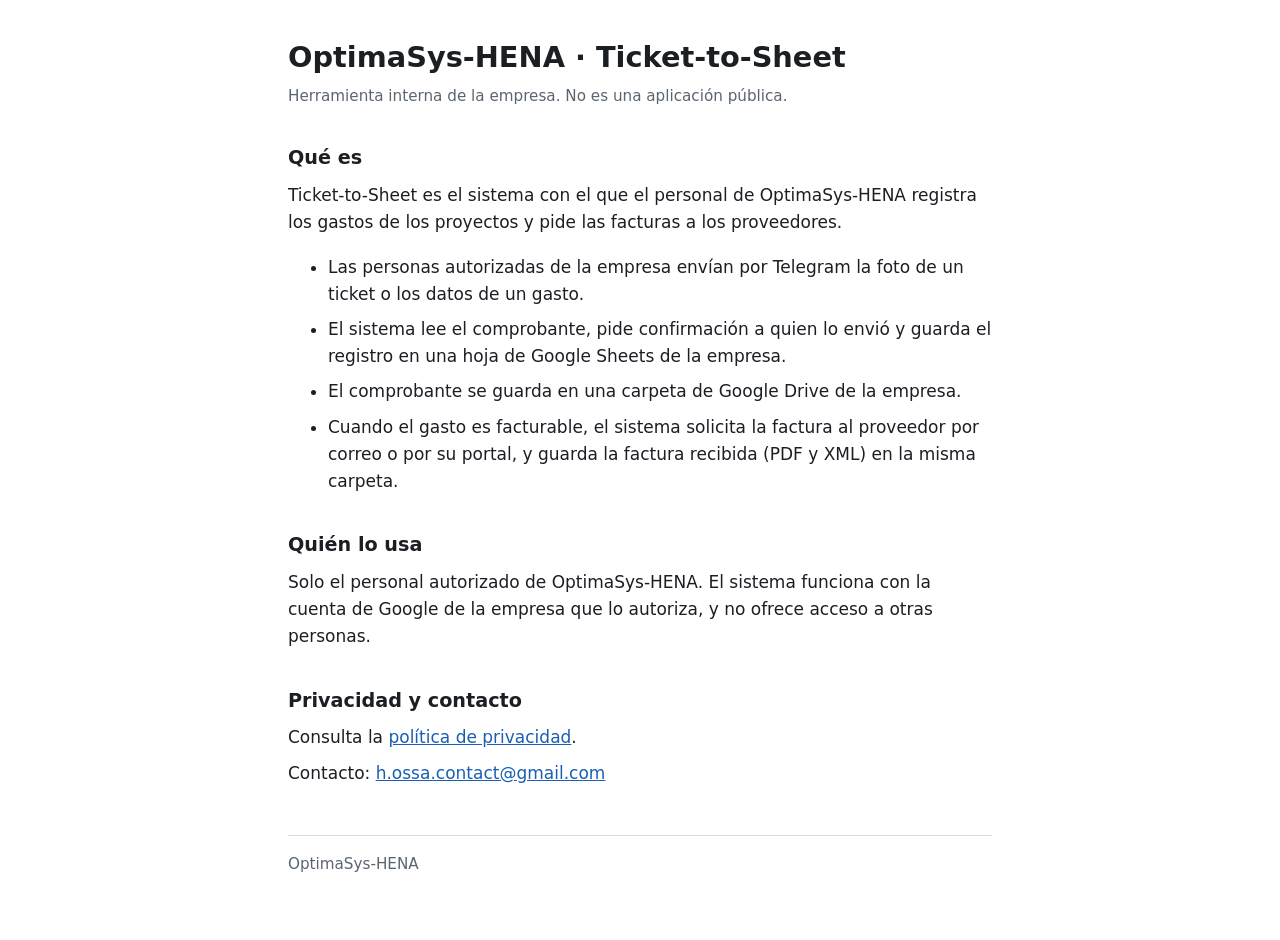
==== index.html @ cdfd2500 "Add files via upload" ====
<!doctype html>
<html lang="es">
<head>
<meta charset="utf-8">
<meta name="viewport" content="width=device-width, initial-scale=1">
<title>OptimaSys-HENA · Ticket-to-Sheet</title>
<meta name="description" content="Herramienta interna de OptimaSys-HENA para registrar gastos con comprobante y solicitar facturas a proveedores.">
<link rel="stylesheet" href="estilo.css">
</head>
<body>
<main>
  <h1>OptimaSys-HENA · Ticket-to-Sheet</h1>
  <p class="suave">Herramienta interna de la empresa. No es una aplicación pública.</p>

  <h2>Qué es</h2>
  <p>Ticket-to-Sheet es el sistema con el que el personal de OptimaSys-HENA registra los gastos de los proyectos y pide las facturas a los proveedores.</p>
  <ul>
    <li>Las personas autorizadas de la empresa envían por Telegram la foto de un ticket o los datos de un gasto.</li>
    <li>El sistema lee el comprobante, pide confirmación a quien lo envió y guarda el registro en una hoja de Google Sheets de la empresa.</li>
    <li>El comprobante se guarda en una carpeta de Google Drive de la empresa.</li>
    <li>Cuando el gasto es facturable, el sistema solicita la factura al proveedor por correo o por su portal, y guarda la factura recibida (PDF y XML) en la misma carpeta.</li>
  </ul>

  <h2>Quién lo usa</h2>
  <p>Solo el personal autorizado de OptimaSys-HENA. El sistema funciona con la cuenta de Google de la empresa que lo autoriza, y no ofrece acceso a otras personas.</p>

  <h2>Privacidad y contacto</h2>
  <p>Consulta la <a href="privacidad.html">política de privacidad</a>.</p>
  <p>Contacto: <a href="mailto:h.ossa.contact@gmail.com">h.ossa.contact@gmail.com</a></p>

  <footer class="suave">OptimaSys-HENA</footer>
</main>
</body>
</html>
---- estilo.css ----
:root { color-scheme: light dark; --fondo: #ffffff; --texto: #1b1f24; --suave: #5b6570; --linea: #d7dde3; --acento: #1a5fb4; }
@media (prefers-color-scheme: dark) { :root { --fondo: #14181d; --texto: #e8ecf0; --suave: #9aa5b1; --linea: #2c343d; --acento: #7db2f5; } }
* { box-sizing: border-box; }
body { margin: 0; background: var(--fondo); color: var(--texto); font: 17px/1.6 system-ui, -apple-system, "Segoe UI", Roboto, sans-serif; }
main { max-width: 46rem; margin: 0 auto; padding: 2.5rem 1rem 4rem; }
h1 { font-size: 1.8rem; line-height: 1.25; margin: 0 0 .5rem; }
h2 { font-size: 1.2rem; margin: 2.2rem 0 .5rem; }
p, li { margin: .5rem 0; }
a { color: var(--acento); }
.suave { color: var(--suave); font-size: .95rem; }
table { width: 100%; border-collapse: collapse; margin: 1rem 0; font-size: .95rem; }
th, td { text-align: left; vertical-align: top; padding: .6rem .5rem; border-bottom: 1px solid var(--linea); }
code { font-size: .9em; }
footer { margin-top: 3rem; padding-top: 1rem; border-top: 1px solid var(--linea); }
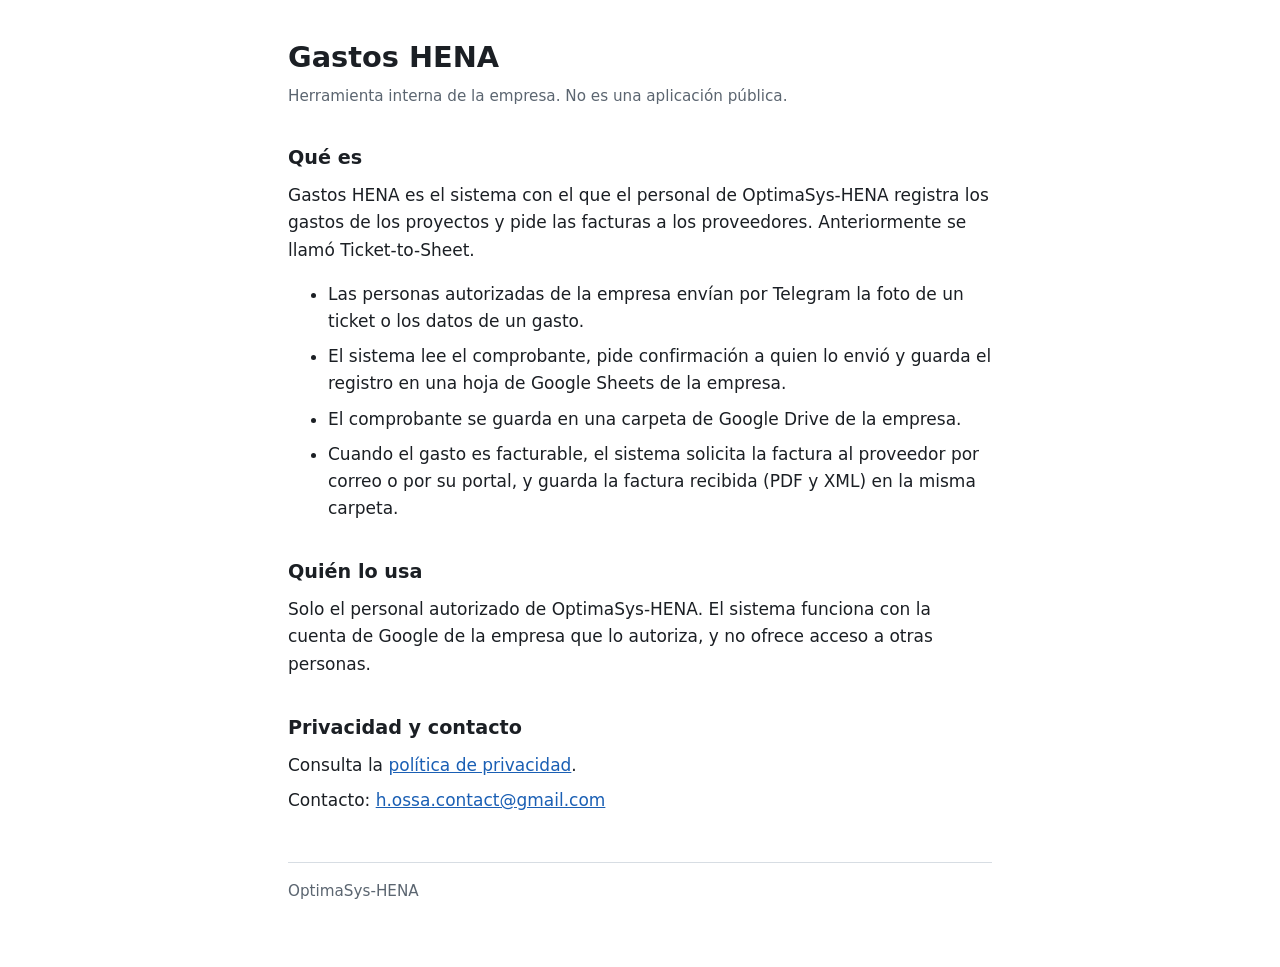
==== commit 6fe11f0e: "Rename public app to Gastos HENA" ====
--- a/index.html
+++ b/index.html
@@ -3,17 +3,17 @@
 <head>
 <meta charset="utf-8">
 <meta name="viewport" content="width=device-width, initial-scale=1">
-<title>OptimaSys-HENA · Ticket-to-Sheet</title>
+<title>Gastos HENA · OptimaSys-HENA</title>
 <meta name="description" content="Herramienta interna de OptimaSys-HENA para registrar gastos con comprobante y solicitar facturas a proveedores.">
 <link rel="stylesheet" href="estilo.css">
 </head>
 <body>
 <main>
-  <h1>OptimaSys-HENA · Ticket-to-Sheet</h1>
+  <h1>Gastos HENA</h1>
   <p class="suave">Herramienta interna de la empresa. No es una aplicación pública.</p>
 
   <h2>Qué es</h2>
-  <p>Ticket-to-Sheet es el sistema con el que el personal de OptimaSys-HENA registra los gastos de los proyectos y pide las facturas a los proveedores.</p>
+  <p>Gastos HENA es el sistema con el que el personal de OptimaSys-HENA registra los gastos de los proyectos y pide las facturas a los proveedores. Anteriormente se llamó Ticket-to-Sheet.</p>
   <ul>
     <li>Las personas autorizadas de la empresa envían por Telegram la foto de un ticket o los datos de un gasto.</li>
     <li>El sistema lee el comprobante, pide confirmación a quien lo envió y guarda el registro en una hoja de Google Sheets de la empresa.</li>
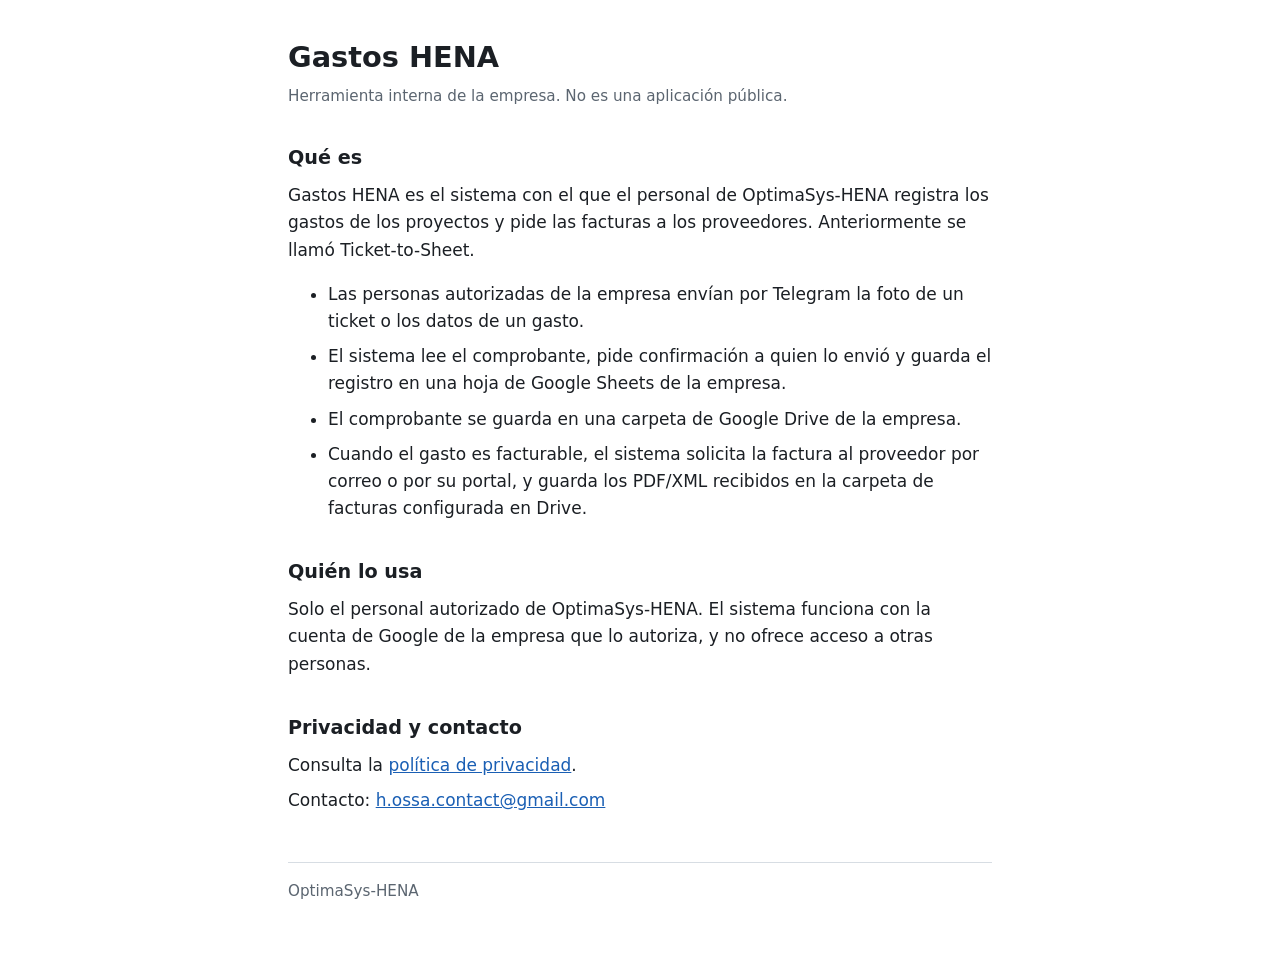
==== commit e8a0e474: "Clarify invoice storage folder" ====
--- a/index.html
+++ b/index.html
@@ -18,7 +18,7 @@
     <li>Las personas autorizadas de la empresa envían por Telegram la foto de un ticket o los datos de un gasto.</li>
     <li>El sistema lee el comprobante, pide confirmación a quien lo envió y guarda el registro en una hoja de Google Sheets de la empresa.</li>
     <li>El comprobante se guarda en una carpeta de Google Drive de la empresa.</li>
-    <li>Cuando el gasto es facturable, el sistema solicita la factura al proveedor por correo o por su portal, y guarda la factura recibida (PDF y XML) en la misma carpeta.</li>
+    <li>Cuando el gasto es facturable, el sistema solicita la factura al proveedor por correo o por su portal, y guarda los PDF/XML recibidos en la carpeta de facturas configurada en Drive.</li>
   </ul>
 
   <h2>Quién lo usa</h2>
